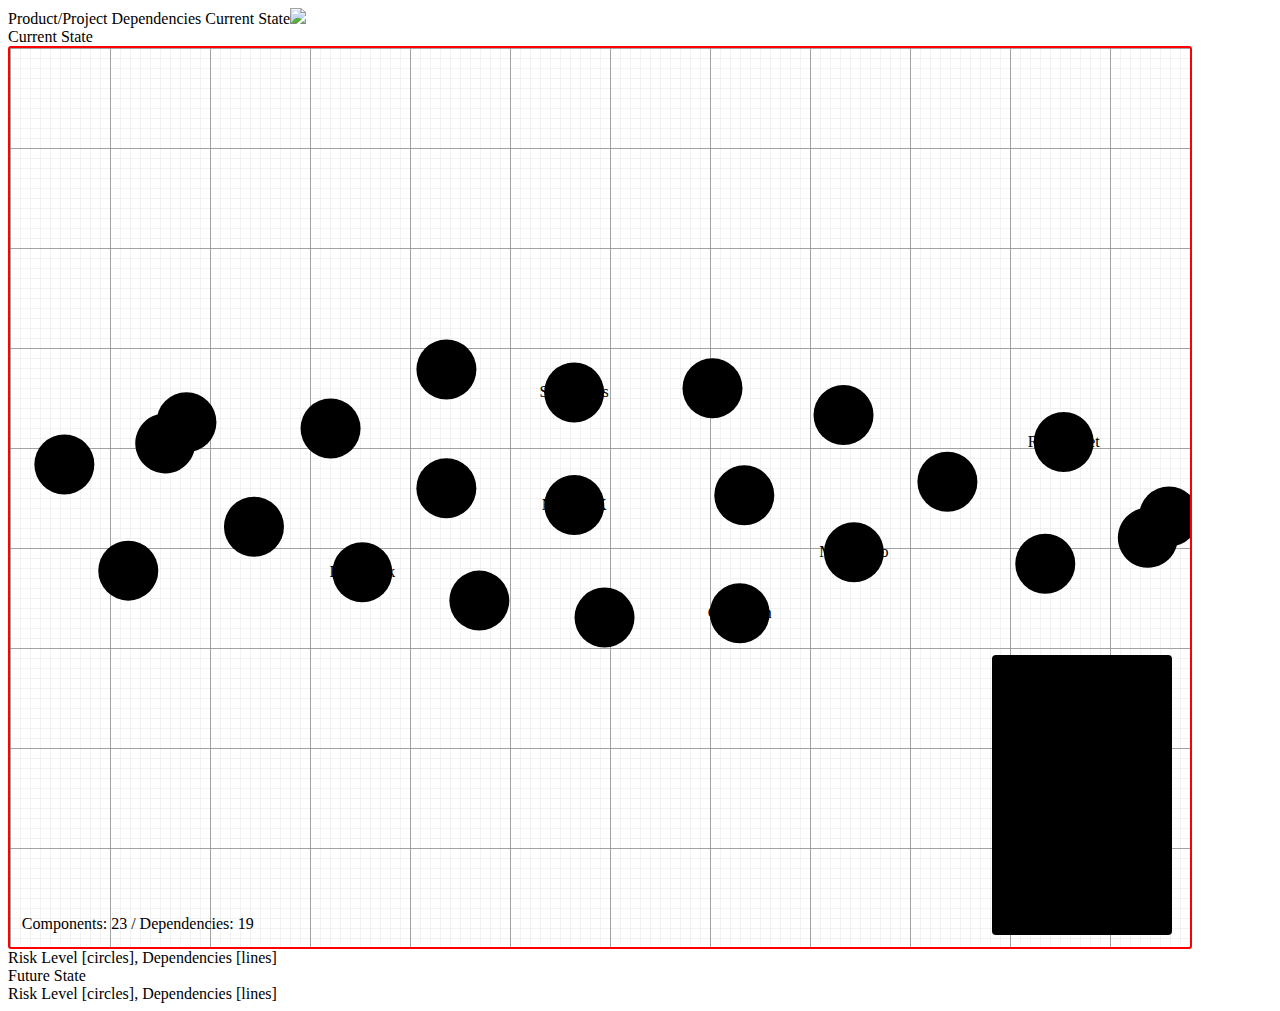
==== dependency-model.html @ 456b9a51 "Add files via upload" ====
﻿
<!DOCTYPE html>
<meta charset="utf-8">
<html>
<head>
<title>Dependency Model</title>
  <!--script src="https://cdn.jsdelivr.net/npm/vue"></script-->
  <script src="js/vue.js"></script>
  <script src="js/d3.v5.min.js"></script>

  <link rel="stylesheet" href="css/dep-model-2.css">
  <link rel="icon" type="image/x-icon" href="images/MT.png">
</head>
<body>

    <div id="masthead">
        Product/Project Dependencies Current State<img id="mtlogo" src="images/MT.png">
    </div>

    <div id="main">
        <div id="app" class="graph-grid"><span class="graph-text-header">Current State</span>
            
            <dependency-graph :data="data" style="border-radius:3px"></dependency-graph>
        </div>
        <div class="graph-text-bottom">Risk Level [circles], Dependencies [lines]</div>
        
        <div id="dep-future" class="graph-grid"><span class="graph-text-header">Future State</span>            
            <dependency-graph-2 :data="data" style="border-radius:3px"></dependency-graph-2>
        </div>

        <div class="graph-text-bottom">Risk Level [circles], Dependencies [lines]
        </div>


    </div>
    <script src="js/dep-model.js"></script>
    <script src="js/dep-model-2.js"></script>
</body>
</html>
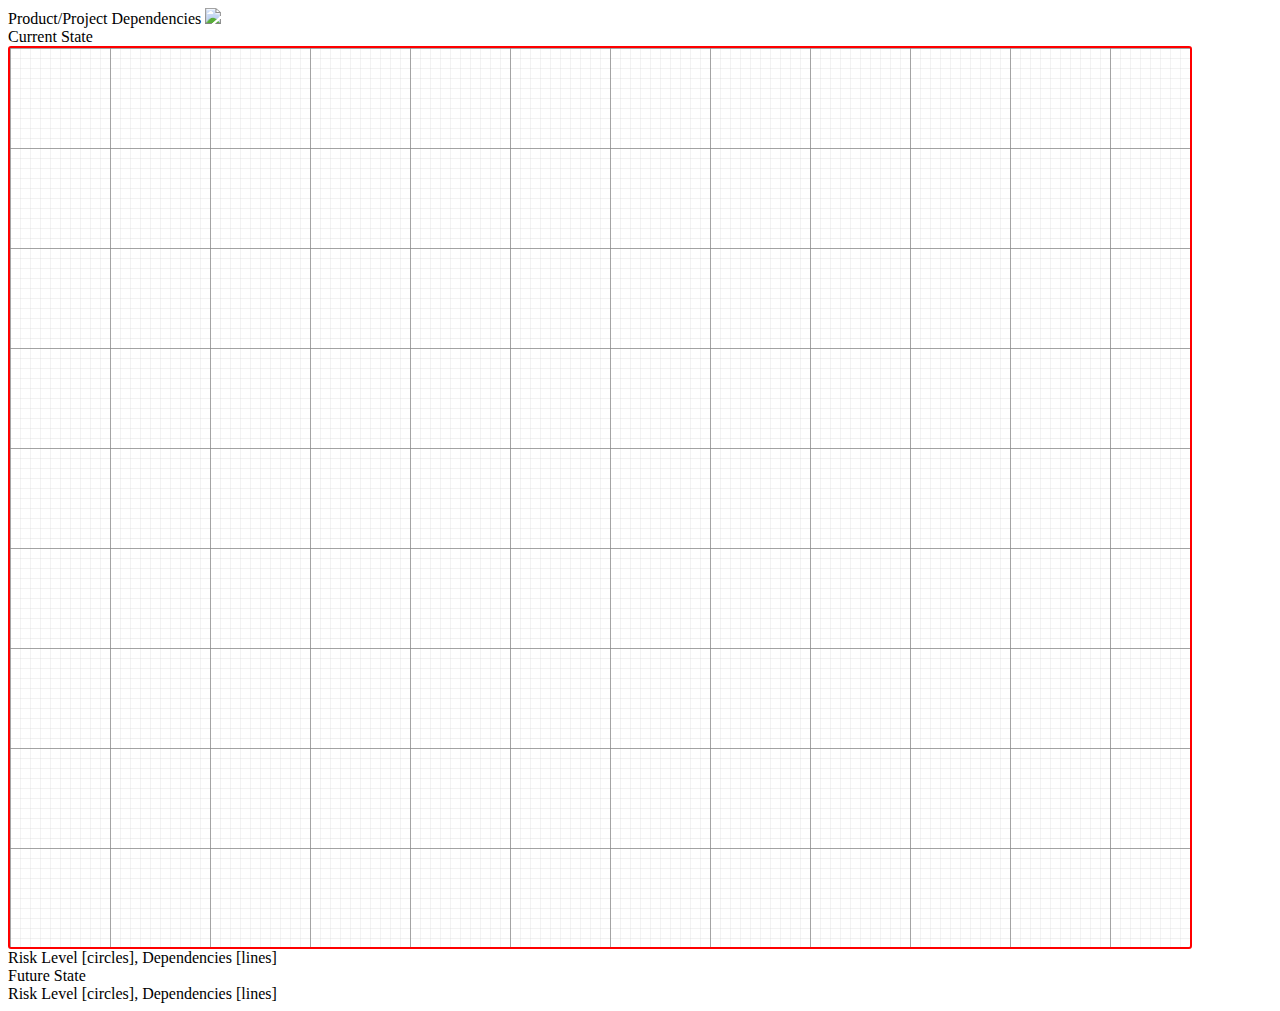
==== commit 80e5b141: "Add files via upload" ====
--- a/dependency-model.html
+++ b/dependency-model.html
@@ -14,7 +14,7 @@
 <body>
 
     <div id="masthead">
-        Product/Project Dependencies Current State<img id="mtlogo" src="images/MT.png">
+        Product/Project Dependencies <img id="mtlogo" src="images/MT.png">
     </div>
 
     <div id="main">
